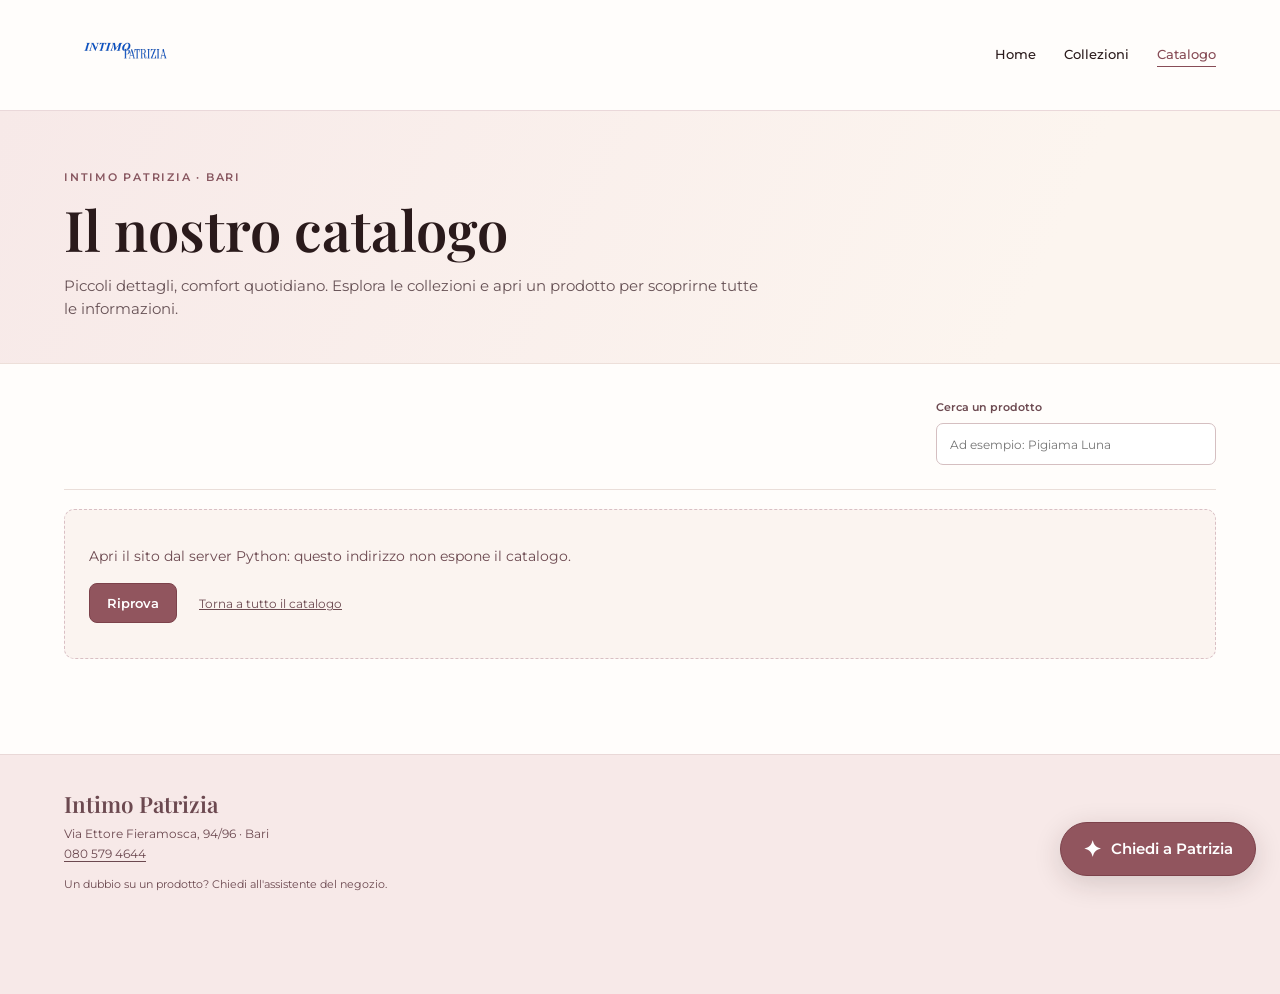
==== catalogo.html @ df22532a "Aggiungi catalogo navigabile e chatbot LangGraph con preferenze" ====
<!DOCTYPE html>
<html lang="it">
<head>
    <meta charset="UTF-8">
    <meta name="viewport" content="width=device-width, initial-scale=1.0">
    <meta name="description" content="Esplora il catalogo Intimo Patrizia: intimo, pigiameria, biancheria e bambino. Catalogo dimostrativo.">
    <title>Catalogo | Intimo Patrizia</title>
    <link rel="preconnect" href="https://fonts.googleapis.com">
    <link rel="preconnect" href="https://fonts.gstatic.com" crossorigin>
    <link href="https://fonts.googleapis.com/css2?family=Montserrat:wght@300;400;500;600&family=Playfair+Display:ital,wght@0,400;0,600;1,400&display=swap" rel="stylesheet">
    <link rel="stylesheet" href="/style.css">
    <script src="/catalogo.js" defer></script>
    <script src="/chat.js" defer></script>
</head>
<body class="catalogue-page">
    <a href="#catalogue-main" class="catalogue-skip-link">Vai al catalogo</a>
    <header class="catalogue-header">
        <div class="container catalogue-nav">
            <a href="/" class="logo" aria-label="Intimo Patrizia, home">
                <img src="/images/LOGO%20INTIMO%20PATRIZIA.png" alt="Intimo Patrizia" class="logo-img">
            </a>
            <nav aria-label="Navigazione principale">
                <a href="/">Home</a>
                <a href="/#collezioni">Collezioni</a>
                <a href="/catalogo" aria-current="page">Catalogo</a>
            </nav>
        </div>
    </header>
    <main id="catalogue-main">
        <section class="catalogue-intro">
            <div class="container">
                <p class="catalogue-eyebrow">Intimo Patrizia · Bari</p>
                <h1 id="catalogue-heading">Il nostro catalogo</h1>
                <p>Piccoli dettagli, comfort quotidiano. Esplora le collezioni e apri un prodotto per scoprirne tutte le informazioni.</p>
                <p id="catalogue-demo" class="catalogue-demo" hidden><strong>Catalogo dimostrativo.</strong> Prodotti, prezzi e disponibilità sono fittizi e servono solo per provare il sito e l'assistente.</p>
            </div>
        </section>
        <section class="container catalogue-section" aria-labelledby="catalogue-heading">
            <div class="catalogue-toolbar">
                <nav id="catalogue-categories" class="catalogue-categories" aria-label="Filtra per categoria"></nav>
                <div class="catalogue-search">
                    <label for="catalogue-search-input">Cerca un prodotto</label>
                    <input id="catalogue-search-input" type="search" placeholder="Ad esempio: Pigiama Luna" maxlength="120" autocomplete="off">
                </div>
            </div>
            <p id="catalogue-count" class="catalogue-count" role="status"></p>
            <div id="catalogue-state" class="catalogue-state" role="status">
                <p id="catalogue-state-text">Caricamento del catalogo…</p>
                <button id="catalogue-retry" class="chat-primary-button" type="button" hidden>Riprova</button>
                <a id="catalogue-reset" href="/catalogo" hidden>Torna a tutto il catalogo</a>
            </div>
            <div id="catalogue-products" class="catalogue-grid" aria-busy="true"></div>
            <noscript><p class="catalogue-state">Attiva JavaScript per consultare il catalogo. Puoi contattare il negozio al <a href="tel:+390805794644">080 579 4644</a>.</p></noscript>
        </section>
    </main>
    <footer class="catalogue-footer">
        <div class="container">
            <p class="catalogue-footer-name">Intimo Patrizia</p>
            <p>Via Ettore Fieramosca, 94/96 · Bari</p>
            <a href="tel:+390805794644">080 579 4644</a>
            <p>Un dubbio su un prodotto? Chiedi all'assistente del negozio.</p>
        </div>
    </footer>
    <dialog id="product-dialog" class="product-dialog" aria-labelledby="product-dialog-title">
        <div class="product-dialog-top">
            <p id="product-dialog-category" class="catalogue-eyebrow"></p>
            <button id="product-dialog-close" class="chat-icon-button" type="button" aria-label="Chiudi la scheda prodotto" autofocus>&times;</button>
        </div>
        <div id="product-dialog-content"></div>
    </dialog>
    <!-- Assistente del negozio: servito insieme al backend Python -->
    <button id="chat-toggle" class="chat-toggle" type="button" aria-controls="shop-chat" aria-expanded="false">
        <span aria-hidden="true">✦</span> Chiedi a Patrizia
    </button>
    <section id="shop-chat" class="shop-chat" role="dialog" aria-modal="false" aria-labelledby="chat-title" hidden>
        <header class="chat-header">
            <div>
                <p class="chat-eyebrow">Intimo Patrizia</p>
                <h2 id="chat-title">Il tuo assistente</h2>
            </div>
            <button id="chat-close" class="chat-icon-button" type="button" aria-label="Chiudi la chat">×</button>
        </header>
        <div class="chat-content">
            <div id="chat-connection" class="chat-notice" role="status" hidden>
                <p id="chat-connection-text"></p>
                <button id="chat-reconnect" class="chat-text-button" type="button">Riprova la connessione</button>
            </div>
            <form id="chat-identity-form" class="chat-identity-form">
                <p>Benvenuto! Come possiamo aiutarti?</p>
                <p class="chat-small">Inserisci nome ed email per questa sessione. Sono dati dichiarati da te: non creiamo un account e non verifichiamo l'email.</p>
                <label for="chat-name">Nome</label>
                <input id="chat-name" name="name" autocomplete="given-name" maxlength="80" required>
                <label for="chat-email">Email</label>
                <input id="chat-email" name="email" type="email" autocomplete="email" maxlength="254" required>
                <label class="chat-check" for="chat-remember">
                    <input id="chat-remember" name="remember" type="checkbox">
                    <span>Salva le mie domande e i miei interessi per personalizzare questa chat.</span>
                </label>
                <p class="chat-small">Facoltativo: il server del negozio conserva nome, email, domande e conteggi degli argomenti in un file JSON locale. Puoi usare la chat anche senza salvare e cancellare i dati dal pulsante nella chat. Non inserire password o dati sensibili.</p>
                <p id="chat-identity-error" class="chat-error" role="alert" hidden></p>
                <button id="chat-start" class="chat-primary-button" type="submit">Inizia la chat</button>
            </form>
            <div id="chat-conversation" hidden>
                <div class="chat-customer-bar">
                    <p id="chat-customer"></p>
                    <button id="chat-delete" class="chat-text-button" type="button">Elimina i miei dati</button>
                </div>
                <p id="chat-memory-mode" class="chat-small"></p>
                <details id="chat-preferences" class="chat-preferences">
                    <summary>Argomenti più richiesti</summary>
                    <p class="chat-small">Conteggi delle categorie e degli ID citati nelle tue domande; non indicano acquisti o preferenze certe.</p>
                    <ul id="chat-preference-list"></ul>
                </details>
                <div id="chat-log" class="chat-log" role="log" aria-label="Conversazione con l'assistente" aria-live="polite" aria-relevant="additions"></div>
                <div class="chat-suggestions" aria-label="Esplora una categoria">
                    <button type="button" data-chat-prompt="Vorrei informazioni sulla categoria Intimo">Intimo</button>
                    <button type="button" data-chat-prompt="Vorrei informazioni sulla categoria Pigiameria">Pigiameria</button>
                    <button type="button" data-chat-prompt="Vorrei informazioni sulla categoria Biancheria">Biancheria</button>
                    <button type="button" data-chat-prompt="Vorrei informazioni sulla categoria Bambino">Bambino</button>
                </div>
                <p id="chat-status" class="chat-small chat-status" role="status"></p>
                <button id="chat-retry" class="chat-text-button" type="button" hidden>Riprova la stessa domanda</button>
                <form id="chat-message-form" class="chat-message-form">
                    <label class="chat-visually-hidden" for="chat-message">La tua domanda</label>
                    <input id="chat-message" name="message" placeholder="Scrivi una domanda…" maxlength="2000" autocomplete="off" required>
                    <button id="chat-send" class="chat-primary-button" type="submit">Invia</button>
                </form>
            </div>
        </div>
        <footer class="chat-footer">DEMO · prodotti, prezzi e disponibilità fittizi, solo per simulazioni</footer>
    </section>
</body>
</html>
---- style.css ----
/* =========================================
   Variabili CSS & Impostazioni Globali
   ========================================= */
:root {
    /* Palette Colori: Eleganti, cipria, delicati */
    --color-primary: #B76E79; /* Rose Gold */
    --color-primary-dark: #91555E;
    --color-secondary: #F7E9E8; /* Blush Pink / Cipria */
    --color-text-dark: #2a1a1b; /* Tonalità scura ricavata dall'insegna */
    --color-text-light: #6a5a5b;
    --color-bg-light: #FDFDFD;
    --color-white: #FFFFFF;
    
    /* Tipografia */
    --font-heading: 'Playfair Display', serif;
    --font-body: 'Montserrat', sans-serif;
    
    /* Transizioni */
    --transition-fast: 0.3s ease;
    --transition-slow: 0.6s ease;
}

* {
    margin: 0;
    padding: 0;
    box-sizing: border-box;
}

html {
    scroll-behavior: smooth;
}

body {
    font-family: var(--font-body);
    color: var(--color-text-dark);
    background-color: var(--color-bg-light);
    line-height: 1.6;
    overflow-x: hidden;
}

h1, h2, h3, h4, h5, h6 {
    font-family: var(--font-heading);
    font-weight: 600;
    color: var(--color-text-dark);
    margin-bottom: 1rem;
}

a {
    text-decoration: none;
    color: inherit;
    transition: color var(--transition-fast);
}

ul {
    list-style: none;
}

img {
    max-width: 100%;
    display: block;
}

.container {
    width: 90%;
    max-width: 1200px;
    margin: 0 auto;
}

.section-padding {
    padding: 5rem 0;
}

.bg-light {
    background-color: var(--color-secondary);
}

.text-center {
    text-align: center;
}

/* Bottoni */
.btn {
    display: inline-block;
    padding: 12px 30px;
    font-size: 1rem;
    font-weight: 500;
    letter-spacing: 1px;
    text-transform: uppercase;
    border-radius: 4px;
    transition: all var(--transition-fast);
    cursor: pointer;
    border: none;
}

.btn-primary {
    background-color: var(--color-primary);
    color: var(--color-white);
}

.btn-primary:hover {
    background-color: var(--color-primary-dark);
    transform: translateY(-2px);
    box-shadow: 0 4px 10px rgba(183, 110, 121, 0.3);
}

/* =========================================
   Header & Navigazione (Glassmorphism)
   ========================================= */
.navbar {
    position: fixed;
    top: 0;
    left: 0;
    width: 100%;
    background: rgba(255, 255, 255, 0.85);
    backdrop-filter: blur(10px);
    -webkit-backdrop-filter: blur(10px);
    border-bottom: 1px solid rgba(255, 255, 255, 0.3);
    z-index: 1000;
    padding: 1rem 0;
    transition: all var(--transition-fast);
}

.navbar.scrolled {
    padding: 0.5rem 0;
    box-shadow: 0 2px 10px rgba(0, 0, 0, 0.05);
}

.nav-container {
    display: flex;
    justify-content: space-between;
    align-items: center;
}

.logo-img {
    height: 90px;
    width: auto;
    object-fit: contain;
    transition: height var(--transition-fast);
}

.navbar.scrolled .logo-img {
    height: 60px;
}

.footer-logo {
    height: 120px;
    width: auto;
    object-fit: contain;
    margin-bottom: 1rem;
}

.nav-list {
    display: flex;
    gap: 2rem;
}

.nav-link {
    font-size: 0.95rem;
    font-weight: 500;
    text-transform: uppercase;
    letter-spacing: 1px;
    position: relative;
}

.nav-link::after {
    content: '';
    position: absolute;
    width: 0;
    height: 2px;
    bottom: -4px;
    left: 0;
    background-color: var(--color-primary);
    transition: width var(--transition-fast);
}

.nav-link:hover::after {
    width: 100%;
}

.nav-link:hover {
    color: var(--color-primary);
}

/* Menu Hamburger (Mobile) */
.hamburger {
    display: none;
    cursor: pointer;
}

.bar {
    display: block;
    width: 25px;
    height: 3px;
    margin: 5px auto;
    transition: all 0.3s ease-in-out;
    background-color: var(--color-text-dark);
}

/* =========================================
   Hero Section
   ========================================= */
.hero {
    height: 100vh;
    min-height: 600px;
    background-image: url('images/INSEGNA%20INTIMO%20PATRIZIA.jpg');
    background-size: cover;
    background-position: center;
    background-attachment: fixed;
    position: relative;
    display: flex;
    align-items: center;
    justify-content: center;
    text-align: center;
}

.hero-overlay {
    position: absolute;
    top: 0;
    left: 0;
    width: 100%;
    height: 100%;
    background: rgba(42, 26, 27, 0.65); /* Overlay scuro usando il colore principale per far risaltare il testo bianco */
}

.hero-content {
    position: relative;
    z-index: 1;
    color: var(--color-white);
    max-width: 800px;
    padding: 0 20px;
}

.hero-title {
    font-size: 3.5rem;
    font-style: italic;
    color: var(--color-white);
    margin-bottom: 1.5rem;
    text-shadow: 2px 2px 4px rgba(0,0,0,0.3);
}

.hero-subtitle {
    font-size: 1.2rem;
    font-weight: 300;
    margin-bottom: 2.5rem;
    text-shadow: 1px 1px 3px rgba(0,0,0,0.3);
}

/* =========================================
   Chi Siamo Section
   ========================================= */
.about-container {
    display: flex;
    align-items: center;
    gap: 4rem;
}

.about-text {
    flex: 1;
}

.section-title {
    font-size: 2.5rem;
    color: var(--color-primary);
    position: relative;
    padding-bottom: 1rem;
}

.section-title::after {
    content: '';
    position: absolute;
    width: 60px;
    height: 3px;
    background-color: var(--color-primary);
    bottom: 0;
    left: 0;
}

.text-center.section-title::after {
    left: 50%;
    transform: translateX(-50%);
}

.about-text p {
    margin-bottom: 1.2rem;
    color: var(--color-text-light);
    font-size: 1.05rem;
}

.about-image {
    flex: 1;
    position: relative;
}

.about-image img {
    border-radius: 8px;
    box-shadow: 0 20px 40px rgba(0,0,0,0.1);
}

/* =========================================
   Collezioni Section
   ========================================= */
.grid-collezioni {
    display: grid;
    grid-template-columns: repeat(auto-fit, minmax(250px, 1fr));
    gap: 2rem;
    margin-top: 3rem;
}

.card {
    background: var(--color-white);
    border-radius: 8px;
    overflow: hidden;
    box-shadow: 0 5px 15px rgba(0,0,0,0.05);
    transition: transform var(--transition-fast), box-shadow var(--transition-fast);
}

.card:hover {
    transform: translateY(-10px);
    box-shadow: 0 15px 30px rgba(0,0,0,0.1);
}

.card-img-wrapper {
    overflow: hidden;
    height: 250px;
}

.card-img-wrapper img {
    width: 100%;
    height: 100%;
    object-fit: cover;
    transition: transform var(--transition-slow);
}

.product-image {
    /* Filtro CSS per rendere le foto più nitide e brillanti */
    filter: contrast(1.15) saturate(1.1) brightness(1.05);
}

.card:hover .card-img-wrapper img {
    transform: scale(1.1);
}

.card-content {
    padding: 1.5rem;
    text-align: center;
}

.card-content h3 {
    font-size: 1.5rem;
    color: var(--color-primary);
    margin-bottom: 0.5rem;
}

.card-content p {
    font-size: 0.95rem;
    color: var(--color-text-light);
}

/* =========================================
   Footer
   ========================================= */
.footer {
    background-color: var(--color-text-dark);
    color: var(--color-white);
    padding: 4rem 0 0 0;
}

.footer-container {
    display: grid;
    grid-template-columns: repeat(auto-fit, minmax(250px, 1fr));
    gap: 3rem;
    margin-bottom: 3rem;
}

.footer h3, .footer h4 {
    color: var(--color-white);
    margin-bottom: 1.5rem;
}

.footer-info p {
    color: #cccccc;
}

.footer-contact ul li {
    margin-bottom: 1rem;
    display: flex;
    align-items: center;
    gap: 10px;
    color: #cccccc;
}

.footer-contact i {
    color: var(--color-primary);
}

.social-icons {
    display: flex;
    gap: 15px;
}

.social-icon {
    display: flex;
    align-items: center;
    justify-content: center;
    width: 40px;
    height: 40px;
    border-radius: 50%;
    background-color: rgba(255,255,255,0.1);
    color: var(--color-white);
    transition: all var(--transition-fast);
}

.social-icon:hover {
    background-color: var(--color-primary);
    transform: translateY(-3px);
}

.footer-bottom {
    text-align: center;
    padding: 1.5rem 0;
    border-top: 1px solid rgba(255,255,255,0.1);
    background-color: #222;
    color: #888;
    font-size: 0.9rem;
}

/* =========================================
   Animazioni e Scroll Fade-in
   ========================================= */
.fade-in {
    animation: fadeIn 1.5s ease forwards;
}

@keyframes fadeIn {
    from {
        opacity: 0;
        transform: translateY(20px);
    }
    to {
        opacity: 1;
        transform: translateY(0);
    }
}

.fade-in-scroll {
    opacity: 0;
    transform: translateY(30px);
    transition: opacity 0.8s ease-out, transform 0.8s ease-out;
}

.fade-in-scroll.visible {
    opacity: 1;
    transform: translateY(0);
}

/* =========================================
   Media Queries (Responsive)
   ========================================= */
@media screen and (max-width: 992px) {
    .about-container {
        flex-direction: column;
    }
    
    .section-title::after {
        left: 50%;
        transform: translateX(-50%);
    }
    
    .about-text {
        text-align: center;
    }
}

@media screen and (max-width: 768px) {
    .hero-title {
        font-size: 2.5rem;
    }
    
    /* Hamburger Menu Logic */
    .nav-list {
        position: fixed;
        left: -100%;
        top: 70px;
        flex-direction: column;
        background-color: var(--color-white);
        width: 100%;
        text-align: center;
        transition: 0.3s;
        box-shadow: 0 10px 20px rgba(0,0,0,0.1);
        padding: 2rem 0;
    }

    .nav-list.active {
        left: 0;
    }

    .nav-item {
        margin: 1.5rem 0;
    }

    .hamburger {
        display: block;
    }

    .hamburger.active .bar:nth-child(2) {
        opacity: 0;
    }

    .hamburger.active .bar:nth-child(1) {
        transform: translateY(8px) rotate(45deg);
    }

    .hamburger.active .bar:nth-child(3) {
        transform: translateY(-8px) rotate(-45deg);
    }
}

/* Assistente del negozio */
.chat-toggle {
    position: fixed;
    right: 24px;
    bottom: 24px;
    z-index: 1100;
    display: flex;
    align-items: center;
    gap: 10px;
    min-height: 52px;
    padding: 13px 22px;
    border: 1px solid #7c424b;
    border-radius: 30px;
    background: var(--color-primary-dark);
    color: #fff;
    font: 600 .92rem var(--font-body);
    cursor: pointer;
    box-shadow: 0 7px 28px #2a1a1b29;
}
.chat-toggle > span { font-size: 1.35rem; }
.shop-chat {
    position: fixed;
    right: 24px;
    bottom: 88px;
    z-index: 1100;
    display: flex;
    flex-direction: column;
    width: min(410px, calc(100vw - 32px));
    max-height: min(710px, calc(100dvh - 112px));
    border: 1px solid #dfc6c9;
    border-radius: 18px;
    background: #fffdfc;
    color: var(--color-text-dark);
    box-shadow: 0 12px 50px #2a1a1b38;
    overflow: hidden;
    font-size: .87rem;
    line-height: 1.55;
}
.shop-chat[hidden], .shop-chat [hidden] { display: none !important; }
.chat-header {
    display: flex;
    align-items: center;
    justify-content: space-between;
    padding: 16px 20px;
    border-bottom: 1px solid #ead8da;
    background: var(--color-secondary);
    flex-shrink: 0;
}
.chat-eyebrow { font-size: .69rem; text-transform: uppercase; letter-spacing: .12em; color: #74434b; }
.chat-header h2 { font-size: 1.55rem; margin: 0; }
.chat-icon-button {
    width: 40px;
    height: 40px;
    border: 0;
    border-radius: 50%;
    background: transparent;
    color: #613c41;
    font-size: 1.8rem;
    cursor: pointer;
}
.chat-icon-button:hover { background: #e7d0d3; }
.chat-content { padding: 18px; overflow-y: auto; overscroll-behavior: contain; min-height: 0; }
.chat-identity-form { display: flex; flex-direction: column; gap: 8px; }
.chat-identity-form > p:first-child { font-weight: 600; font-size: 1rem; }
.chat-small { font-size: .73rem; line-height: 1.55; color: #6a5054; }
.chat-identity-form > label:not(.chat-check) { font-size: .79rem; font-weight: 600; margin-top: 5px; }
.shop-chat input:not([type="checkbox"]) {
    width: 100%;
    min-width: 0;
    min-height: 42px;
    border: 1px solid #b99a9e;
    border-radius: 8px;
    padding: 9px 11px;
    font: inherit;
    background: #fff;
    color: var(--color-text-dark);
}
.chat-check { display: flex; align-items: flex-start; gap: 9px; margin-top: 9px; font-size: .79rem; }
.chat-check input { width: 18px; height: 18px; margin-top: 3px; accent-color: var(--color-primary-dark); flex-shrink: 0; }
.chat-primary-button {
    padding: 11px 17px;
    border: 1px solid #7c424b;
    border-radius: 8px;
    background: var(--color-primary-dark);
    color: #fff;
    font: 600 .82rem var(--font-body);
    cursor: pointer;
}
.chat-identity-form .chat-primary-button { margin-top: 5px; }
.chat-primary-button:hover, .chat-toggle:hover { background: #7b424c; }
.shop-chat button:disabled { cursor: wait; opacity: .6; }
.shop-chat :focus-visible, .chat-toggle:focus-visible { outline: 3px solid #774c56; outline-offset: 3px; }
.chat-text-button { border: none; background: transparent; padding: 6px 0; color: #7c424b; text-decoration: underline; text-underline-offset: 3px; font: inherit; font-size: .73rem; text-align: left; cursor: pointer; }
.chat-customer-bar { display: flex; align-items: center; justify-content: space-between; gap: 12px; }
.chat-customer-bar > p { font-weight: 600; overflow-wrap: anywhere; }
.chat-customer-bar > button { flex-shrink: 0; }
.chat-preferences { margin: 12px 0; padding: 9px 11px; border: 1px solid #ead8da; border-radius: 8px; background: #fbf3f2; font-size: .78rem; }
.chat-preferences summary { cursor: pointer; font-weight: 600; }
.chat-preferences .chat-small { margin: 7px 0; }
.chat-preferences ul { list-style: disc; margin-left: 17px; }
.chat-log { display: flex; flex-direction: column; gap: 10px; margin: 14px 0; }
.chat-bubble { max-width: 94%; padding: 11px 13px; border-radius: 12px; overflow-wrap: anywhere; }
.chat-bubble p { white-space: pre-wrap; }
.chat-bubble-assistant { align-self: flex-start; background: #f3e9e8; border-bottom-left-radius: 3px; }
.chat-bubble-user { align-self: flex-end; background: #91555e; color: white; border-bottom-right-radius: 3px; }
.chat-message-label { display: block; font-size: .66rem; margin-bottom: 5px; letter-spacing: .03em; }
.chat-save-note { display: block; margin-top: 7px; color: #53684c; font-size: .67rem; }
.chat-suggestions { display: flex; flex-wrap: wrap; gap: 6px; }
.chat-suggestions button { padding: 7px 10px; border: 1px solid #bf9ca2; border-radius: 20px; background: #fff; color: #74434b; font: inherit; font-size: .72rem; cursor: pointer; }
.chat-suggestions button:hover { background: #f7e9e8; }
.chat-status { margin-top: 9px; }
.chat-message-form { display: flex; align-items: stretch; gap: 7px; margin-top: 10px; }
.chat-message-form button { flex-shrink: 0; }
.chat-footer { flex-shrink: 0; padding: 9px 15px; border-top: 1px solid #ead8da; background: #fbf3f2; font-size: .64rem; color: #6a5054; text-align: center; }
.chat-notice { padding: 11px; border: 1px solid #c3a264; border-radius: 8px; background: #fff6e5; font-size: .78rem; margin-bottom: 13px; }
.chat-error { color: #942e3f; font-size: .78rem; }
.chat-visually-hidden { position: absolute; width: 1px; height: 1px; padding: 0; margin: -1px; overflow: hidden; clip: rect(0, 0, 0, 0); white-space: nowrap; border: 0; }
@media screen and (max-width: 480px) {
    .chat-toggle { right: 16px; bottom: 16px; padding: 12px 18px; }
    .shop-chat { right: 12px; bottom: 80px; width: calc(100vw - 24px); max-height: calc(100dvh - 96px); }
    .chat-content { padding: 14px; }
    .shop-chat input:not([type="checkbox"]) { font-size: 16px; }
}

/* Catalogo e collegamenti fra schede e assistente */
.collection-link { display: block; }
.collection-cta { display: inline-block; margin-top: 17px; color: #874c56; font-size: .8rem; font-weight: 600; }
.collection-link:focus-visible { outline: 3px solid #874c56; outline-offset: 5px; }
.chat-product-links { display: flex; flex-wrap: wrap; gap: 7px; margin-top: 10px; }
.chat-product-links a { display: inline-block; padding: 6px 10px; border: 1px solid #b1878e; border-radius: 7px; background: #fffaf9; color: #74434b; font-size: .76rem; text-decoration: underline; text-underline-offset: 3px; }
.chat-product-links a:hover { background: #f7e9e8; }
.catalogue-page { background: #fffdfb; }
.catalogue-page [hidden] { display: none !important; }
.catalogue-page :focus-visible { outline: 3px solid #874c56; outline-offset: 4px; }
.catalogue-skip-link { position: fixed; z-index: 1400; top: 10px; left: 16px; padding: 12px; background: #fff; transform: translateY(-160%); }
.catalogue-skip-link:focus { transform: none; }
.catalogue-header { background: #fffdfb; border-bottom: 1px solid #ead8da; }
.catalogue-nav { min-height: 110px; display: flex; justify-content: space-between; align-items: center; gap: 24px; padding-block: 10px; }
.catalogue-nav .logo-img { height: 84px; }
.catalogue-nav nav { display: flex; flex-wrap: wrap; gap: 28px; font-size: .8rem; font-weight: 500; }
.catalogue-nav nav [aria-current] { color: #874c56; text-decoration: underline; text-underline-offset: 7px; }
.catalogue-intro { padding: 58px 0 42px; background: linear-gradient(115deg, #f7e9e8, #fcf5ef 80%); border-bottom: 1px solid #eddfd9; }
.catalogue-eyebrow { font-family: var(--font-body); font-size: .69rem; font-weight: 600; letter-spacing: .16em; text-transform: uppercase; color: #885760; }
.catalogue-intro h1 { margin: 8px 0 13px; font-size: clamp(2.2rem, 5vw, 3.5rem); line-height: 1.2; }
.catalogue-intro .container > p:not(.catalogue-eyebrow) { max-width: 710px; font-size: .91rem; color: #675256; }
.catalogue-demo { margin-top: 22px; padding: 12px 16px; border: 1px solid #d9bcb4; border-radius: 8px; color: #694c45; background: #fff9f2; font-size: .76rem; line-height: 1.65; }
.catalogue-section { padding-top: 35px; padding-bottom: 72px; min-height: 390px; }
.catalogue-toolbar { display: flex; align-items: flex-end; justify-content: space-between; gap: 25px; padding-bottom: 24px; border-bottom: 1px solid #eaded9; }
.catalogue-categories { display: flex; flex-wrap: wrap; gap: 8px; }
.catalogue-category { display: inline-block; padding: 9px 16px; border: 1px solid #d5bfc1; border-radius: 30px; font-size: .77rem; color: #6c4950; background: #fff; }
.catalogue-category:hover { border-color: #91555e; background: #fbf0ed; }
.catalogue-category[aria-current] { background: #91555e; color: #fff; border-color: #91555e; }
.catalogue-search { width: min(280px, 100%); flex-shrink: 0; }
.catalogue-search label { display: block; font-size: .7rem; font-weight: 600; margin-bottom: 6px; color: #6c4950; }
.catalogue-search input { width: 100%; min-height: 42px; padding: 10px 13px; border: 1px solid #d5bfc1; border-radius: 7px; font: .77rem var(--font-body); background: #fff; color: #2a1a1b; }
.catalogue-count { margin: 19px 0; color: #7b6568; font-size: .72rem; }
.catalogue-grid { display: grid; grid-template-columns: repeat(3, minmax(0, 1fr)); gap: 22px; }
.catalogue-product { position: relative; display: flex; flex-direction: column; padding: 26px 24px 23px; border: 1px solid #eadbd5; border-top: 3px solid #bf8b94; border-radius: 3px 3px 14px 14px; background: #fff; box-shadow: 0 5px 20px #91555e06; }
.catalogue-product-top { display: flex; justify-content: space-between; align-items: center; gap: 9px; margin-bottom: 23px; }
.catalogue-product-top .catalogue-eyebrow { font-size: .62rem; letter-spacing: .1em; }
.catalogue-demo-badge { display: inline-block; flex-shrink: 0; padding: 2px 7px; border: 1px solid #dbc9b5; border-radius: 4px; color: #7b5c37; background: #fff8eb; font: 500 .62rem var(--font-body); line-height: 1.5; text-transform: uppercase; letter-spacing: .06em; }
.catalogue-product-name { margin-bottom: 14px; font-size: 1.65rem; line-height: 1.25; }
.catalogue-product-name a:hover { color: #91555e; text-decoration: underline; text-underline-offset: 4px; }
.catalogue-product-description { margin-bottom: 21px; color: #735f62; font-size: .78rem; line-height: 1.85; }
.catalogue-availability { margin-top: auto; padding-top: 12px; color: #735f62; font-size: .68rem; line-height: 1.8; }
.catalogue-availability strong { font-weight: 600; color: #594347; }
.catalogue-product-bottom { display: flex; align-items: center; flex-wrap: wrap; justify-content: space-between; gap: 14px; margin-top: 20px; padding-top: 17px; border-top: 1px solid #f0e5e1; }
.catalogue-price { font-weight: 600; font-size: 1rem; color: #91555e; }
.catalogue-detail-link { display: inline-block; color: #874c56; font: 500 .73rem var(--font-body); text-decoration: underline; text-underline-offset: 4px; }
.catalogue-detail-link:hover { color: #4d2a30; }
.catalogue-state { padding: 35px 24px; border: 1px dashed #d9bfc4; border-radius: 10px; background: #fbf4f0; color: #6c4950; font-size: .86rem; }
.catalogue-state button, .catalogue-state a { margin-top: 16px; }
.catalogue-state a { display: inline-block; text-decoration: underline; font-size: .78rem; }
.catalogue-state button + a { margin-left: 18px; }
.catalogue-footer { padding: 34px 0 100px; border-top: 1px solid #e9d8d7; background: #f7e9e8; font-size: .75rem; color: #6c4950; }
.catalogue-footer-name { font: 600 1.4rem var(--font-heading); margin-bottom: 5px; }
.catalogue-footer a { text-decoration: underline; text-underline-offset: 3px; }
.catalogue-footer .container > p:last-child { margin-top: 13px; font-size: .7rem; }
.product-dialog { width: min(650px, calc(100vw - 28px)); max-height: calc(100dvh - 40px); margin: auto; padding: 25px 32px 32px; border: 1px solid #d5b5ba; border-radius: 15px; background: #fffdfb; color: #2a1a1b; overflow-y: auto; overscroll-behavior: contain; }
.product-dialog::backdrop { background: #2a1a1b80; backdrop-filter: blur(3px); }
.product-dialog-top { display: flex; justify-content: space-between; align-items: center; gap: 20px; margin-bottom: 12px; }
.product-dialog h2 { font-size: clamp(1.8rem, 5vw, 2.4rem); line-height: 1.25; margin: 0 0 14px; }
.product-dialog-price { color: #91555e; font-weight: 600; font-size: 1.4rem; }
.product-dialog-description { font-size: .86rem; color: #6a5054; margin: 24px 0; line-height: 1.85; }
.product-details { border-top: 1px solid #e8d9d5; }
.product-detail-row { display: grid; grid-template-columns: 125px minmax(0, 1fr); gap: 20px; padding: 15px 0; border-bottom: 1px solid #e8d9d5; font-size: .8rem; overflow-wrap: anywhere; }
.product-detail-row dt { color: #835b63; font-weight: 600; }
.product-detail-missing { color: #8b5d43; font-style: italic; }
.product-variant-note { margin: 21px 0 18px; color: #7b6568; font-size: .7rem; }
@media screen and (max-width: 1000px) {
    .catalogue-toolbar { align-items: flex-start; flex-direction: column; gap: 18px; }
    .catalogue-search { width: min(380px, 100%); }
    .catalogue-grid { grid-template-columns: repeat(2, minmax(0, 1fr)); }
}
@media screen and (max-width: 600px) {
    .catalogue-nav { min-height: 94px; gap: 14px; }
    .catalogue-nav .logo-img { height: 64px; }
    .catalogue-nav nav { gap: 9px 15px; justify-content: flex-end; font-size: .68rem; }
    .catalogue-intro { padding: 36px 0 29px; }
    .catalogue-intro .container > p:not(.catalogue-eyebrow) { font-size: .82rem; }
    .catalogue-section { padding-top: 24px; padding-bottom: 40px; }
    .catalogue-category { padding: 8px 13px; font-size: .7rem; }
    .catalogue-search { width: 100%; }
    .catalogue-search input { font-size: 16px; }
    .catalogue-grid { grid-template-columns: minmax(0, 1fr); gap: 17px; }
    .catalogue-product { padding: 23px; }
    .catalogue-product-top { margin-bottom: 17px; }
    .catalogue-product-name { font-size: 1.65rem; }
    .product-dialog { padding: 19px 21px 25px; }
    .product-detail-row { grid-template-columns: 100px minmax(0, 1fr); gap: 15px; font-size: .75rem; }
}
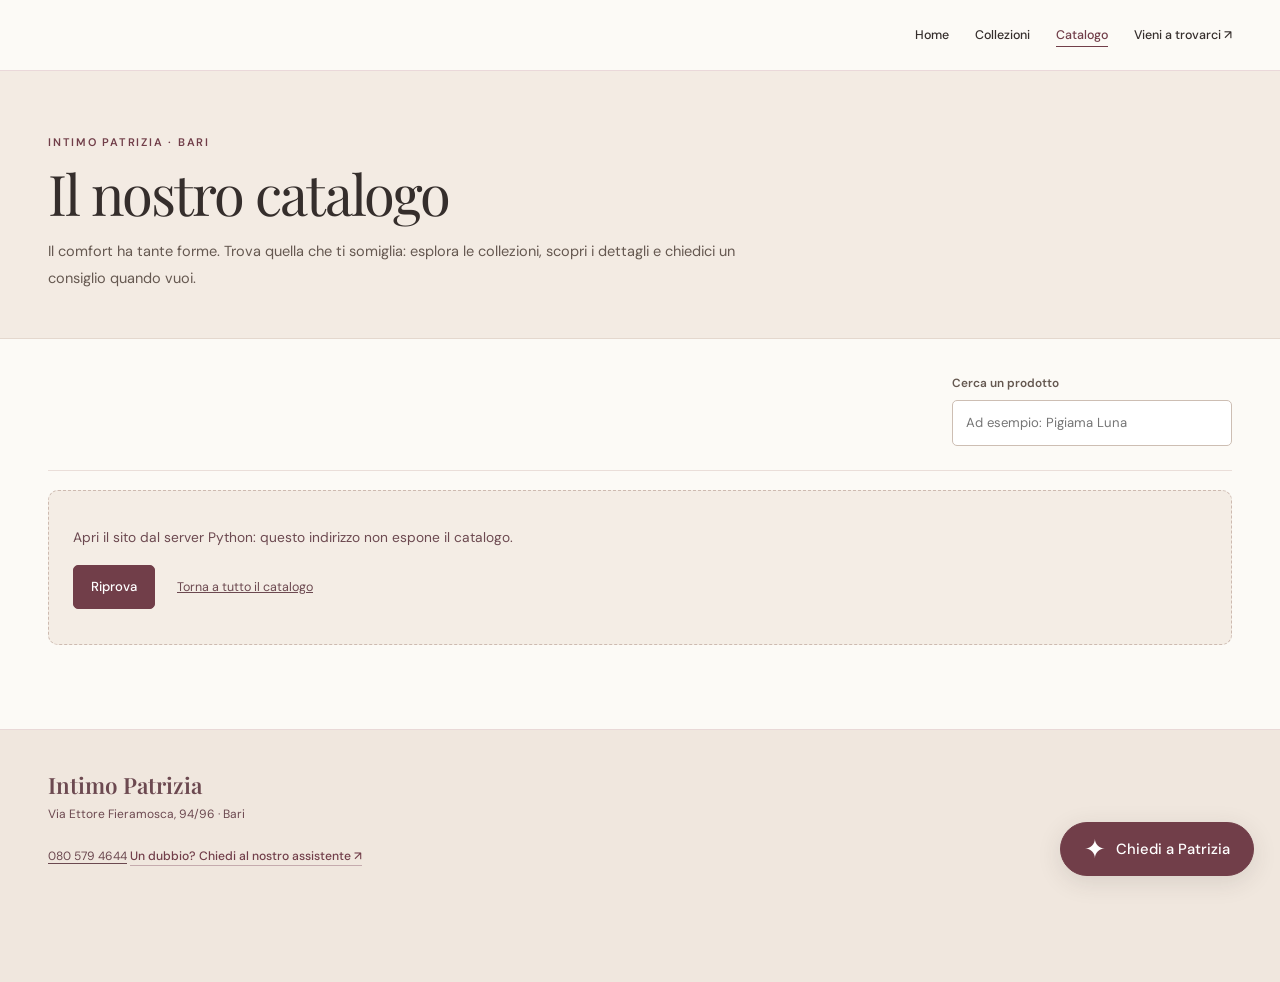
==== commit 532f3e0f: "Save course project changes" ====
--- a/catalogo.html
+++ b/catalogo.html
@@ -7,8 +7,9 @@
     <title>Catalogo | Intimo Patrizia</title>
     <link rel="preconnect" href="https://fonts.googleapis.com">
     <link rel="preconnect" href="https://fonts.gstatic.com" crossorigin>
-    <link href="https://fonts.googleapis.com/css2?family=Montserrat:wght@300;400;500;600&family=Playfair+Display:ital,wght@0,400;0,600;1,400&display=swap" rel="stylesheet">
+    <link href="https://fonts.googleapis.com/css2?family=DM+Sans:wght@400;500;600;700&family=Playfair+Display:ital,wght@0,400;0,500;0,600;1,400;1,500&display=swap" rel="stylesheet">
     <link rel="stylesheet" href="/style.css">
+    <script src="/script.js" defer></script>
     <script src="/catalogo.js" defer></script>
     <script src="/chat.js" defer></script>
 </head>
@@ -16,13 +17,12 @@
     <a href="#catalogue-main" class="catalogue-skip-link">Vai al catalogo</a>
     <header class="catalogue-header">
         <div class="container catalogue-nav">
-            <a href="/" class="logo" aria-label="Intimo Patrizia, home">
-                <img src="/images/LOGO%20INTIMO%20PATRIZIA.png" alt="Intimo Patrizia" class="logo-img">
-            </a>
+            <a href="/" class="wordmark brand-logo" aria-label="Intimo Patrizia, home"><img src="/images/LOGO%20INTIMO%20PATRIZIA.png" alt="Intimo Patrizia" width="1536" height="1024"></a>
             <nav aria-label="Navigazione principale">
                 <a href="/">Home</a>
                 <a href="/#collezioni">Collezioni</a>
                 <a href="/catalogo" aria-current="page">Catalogo</a>
+                <a href="/#contatti">Vieni a trovarci ↗</a>
             </nav>
         </div>
     </header>
@@ -31,7 +31,7 @@
             <div class="container">
                 <p class="catalogue-eyebrow">Intimo Patrizia · Bari</p>
                 <h1 id="catalogue-heading">Il nostro catalogo</h1>
-                <p>Piccoli dettagli, comfort quotidiano. Esplora le collezioni e apri un prodotto per scoprirne tutte le informazioni.</p>
+                <p>Il comfort ha tante forme. Trova quella che ti somiglia: esplora le collezioni, scopri i dettagli e chiedici un consiglio quando vuoi.</p>
                 <p id="catalogue-demo" class="catalogue-demo" hidden><strong>Catalogo dimostrativo.</strong> Prodotti, prezzi e disponibilità sono fittizi e servono solo per provare il sito e l'assistente.</p>
             </div>
         </section>
@@ -58,7 +58,7 @@
             <p class="catalogue-footer-name">Intimo Patrizia</p>
             <p>Via Ettore Fieramosca, 94/96 · Bari</p>
             <a href="tel:+390805794644">080 579 4644</a>
-            <p>Un dubbio su un prodotto? Chiedi all'assistente del negozio.</p>
+            <button class="text-link" type="button" data-open-chat>Un dubbio? Chiedi al nostro assistente ↗</button>
         </div>
     </footer>
     <dialog id="product-dialog" class="product-dialog" aria-labelledby="product-dialog-title">
@@ -70,13 +70,13 @@
     </dialog>
     <!-- Assistente del negozio: servito insieme al backend Python -->
     <button id="chat-toggle" class="chat-toggle" type="button" aria-controls="shop-chat" aria-expanded="false">
-        <span aria-hidden="true">✦</span> Chiedi a Patrizia
+        <span aria-hidden="true">&#10022;</span> Chiedi a Patrizia
     </button>
     <section id="shop-chat" class="shop-chat" role="dialog" aria-modal="false" aria-labelledby="chat-title" hidden>
         <header class="chat-header">
             <div>
-                <p class="chat-eyebrow">Intimo Patrizia</p>
-                <h2 id="chat-title">Il tuo assistente</h2>
+                <p class="chat-eyebrow">INTIMO PATRIZIA · AL TUO FIANCO</p>
+                <h2 id="chat-title">Un consiglio per te</h2>
             </div>
             <button id="chat-close" class="chat-icon-button" type="button" aria-label="Chiudi la chat">×</button>
         </header>
@@ -86,19 +86,19 @@
                 <button id="chat-reconnect" class="chat-text-button" type="button">Riprova la connessione</button>
             </div>
             <form id="chat-identity-form" class="chat-identity-form">
-                <p>Benvenuto! Come possiamo aiutarti?</p>
-                <p class="chat-small">Inserisci nome ed email per questa sessione. Sono dati dichiarati da te: non creiamo un account e non verifichiamo l'email.</p>
+                <p>Ciao, che bello trovarti qui!</p>
+                <p class="chat-small">Come ti chiami? Lasciaci nome ed email per iniziare la conversazione con l’assistente virtuale. Non serve creare un account e l’email non viene verificata.</p>
                 <label for="chat-name">Nome</label>
                 <input id="chat-name" name="name" autocomplete="given-name" maxlength="80" required>
                 <label for="chat-email">Email</label>
                 <input id="chat-email" name="email" type="email" autocomplete="email" maxlength="254" required>
                 <label class="chat-check" for="chat-remember">
                     <input id="chat-remember" name="remember" type="checkbox">
-                    <span>Salva le mie domande e i miei interessi per personalizzare questa chat.</span>
+                    <span>Ricorda le mie domande e i miei interessi per le prossime visite.</span>
                 </label>
-                <p class="chat-small">Facoltativo: il server del negozio conserva nome, email, domande e conteggi degli argomenti in un file JSON locale. Puoi usare la chat anche senza salvare e cancellare i dati dal pulsante nella chat. Non inserire password o dati sensibili.</p>
+                <p class="chat-small">Scegli tu: senza questa opzione i dati restano solo nella sessione temporanea. Se la attivi, nome, email, domande e interessi vengono conservati dal negozio e puoi eliminarli dalla chat in qualsiasi momento. Non inserire password o dati sensibili.</p>
                 <p id="chat-identity-error" class="chat-error" role="alert" hidden></p>
-                <button id="chat-start" class="chat-primary-button" type="submit">Inizia la chat</button>
+                <button id="chat-start" class="chat-primary-button" type="submit">Parliamone insieme <span aria-hidden="true">→</span></button>
             </form>
             <div id="chat-conversation" hidden>
                 <div class="chat-customer-bar">
--- a/style.css
+++ b/style.css
@@ -1,518 +1,244 @@
-/* =========================================
-   Variabili CSS & Impostazioni Globali
-   ========================================= */
+﻿/* Intimo Patrizia — una boutique accogliente, anche online. */
 :root {
-    /* Palette Colori: Eleganti, cipria, delicati */
-    --color-primary: #B76E79; /* Rose Gold */
-    --color-primary-dark: #91555E;
-    --color-secondary: #F7E9E8; /* Blush Pink / Cipria */
-    --color-text-dark: #2a1a1b; /* Tonalità scura ricavata dall'insegna */
-    --color-text-light: #6a5a5b;
-    --color-bg-light: #FDFDFD;
-    --color-white: #FFFFFF;
-    
-    /* Tipografia */
-    --font-heading: 'Playfair Display', serif;
-    --font-body: 'Montserrat', sans-serif;
-    
-    /* Transizioni */
-    --transition-fast: 0.3s ease;
-    --transition-slow: 0.6s ease;
-}
-
-* {
-    margin: 0;
-    padding: 0;
-    box-sizing: border-box;
-}
-
-html {
-    scroll-behavior: smooth;
-}
-
-body {
-    font-family: var(--font-body);
-    color: var(--color-text-dark);
-    background-color: var(--color-bg-light);
-    line-height: 1.6;
-    overflow-x: hidden;
-}
-
-h1, h2, h3, h4, h5, h6 {
-    font-family: var(--font-heading);
-    font-weight: 600;
-    color: var(--color-text-dark);
-    margin-bottom: 1rem;
-}
-
-a {
-    text-decoration: none;
-    color: inherit;
-    transition: color var(--transition-fast);
-}
-
-ul {
-    list-style: none;
-}
-
-img {
-    max-width: 100%;
-    display: block;
-}
-
-.container {
-    width: 90%;
-    max-width: 1200px;
-    margin: 0 auto;
-}
-
-.section-padding {
-    padding: 5rem 0;
-}
-
-.bg-light {
-    background-color: var(--color-secondary);
-}
-
-.text-center {
-    text-align: center;
-}
-
-/* Bottoni */
-.btn {
-    display: inline-block;
-    padding: 12px 30px;
-    font-size: 1rem;
-    font-weight: 500;
-    letter-spacing: 1px;
-    text-transform: uppercase;
-    border-radius: 4px;
-    transition: all var(--transition-fast);
-    cursor: pointer;
-    border: none;
-}
-
-.btn-primary {
-    background-color: var(--color-primary);
-    color: var(--color-white);
-}
-
-.btn-primary:hover {
-    background-color: var(--color-primary-dark);
-    transform: translateY(-2px);
-    box-shadow: 0 4px 10px rgba(183, 110, 121, 0.3);
-}
-
-/* =========================================
-   Header & Navigazione (Glassmorphism)
-   ========================================= */
-.navbar {
-    position: fixed;
-    top: 0;
-    left: 0;
-    width: 100%;
-    background: rgba(255, 255, 255, 0.85);
-    backdrop-filter: blur(10px);
-    -webkit-backdrop-filter: blur(10px);
-    border-bottom: 1px solid rgba(255, 255, 255, 0.3);
-    z-index: 1000;
-    padding: 1rem 0;
-    transition: all var(--transition-fast);
-}
-
-.navbar.scrolled {
-    padding: 0.5rem 0;
-    box-shadow: 0 2px 10px rgba(0, 0, 0, 0.05);
-}
-
-.nav-container {
-    display: flex;
-    justify-content: space-between;
-    align-items: center;
-}
-
-.logo-img {
-    height: 90px;
-    width: auto;
-    object-fit: contain;
-    transition: height var(--transition-fast);
-}
-
-.navbar.scrolled .logo-img {
-    height: 60px;
-}
-
-.footer-logo {
-    height: 120px;
-    width: auto;
-    object-fit: contain;
-    margin-bottom: 1rem;
-}
-
-.nav-list {
-    display: flex;
-    gap: 2rem;
-}
-
-.nav-link {
-    font-size: 0.95rem;
-    font-weight: 500;
-    text-transform: uppercase;
-    letter-spacing: 1px;
-    position: relative;
-}
-
-.nav-link::after {
-    content: '';
-    position: absolute;
-    width: 0;
-    height: 2px;
-    bottom: -4px;
-    left: 0;
-    background-color: var(--color-primary);
-    transition: width var(--transition-fast);
-}
-
-.nav-link:hover::after {
-    width: 100%;
-}
-
-.nav-link:hover {
-    color: var(--color-primary);
-}
-
-/* Menu Hamburger (Mobile) */
-.hamburger {
-    display: none;
-    cursor: pointer;
-}
-
-.bar {
-    display: block;
-    width: 25px;
-    height: 3px;
-    margin: 5px auto;
-    transition: all 0.3s ease-in-out;
-    background-color: var(--color-text-dark);
-}
-
-/* =========================================
-   Hero Section
-   ========================================= */
-.hero {
-    height: 100vh;
-    min-height: 600px;
-    background-image: url('images/INSEGNA%20INTIMO%20PATRIZIA.jpg');
-    background-size: cover;
-    background-position: center;
-    background-attachment: fixed;
-    position: relative;
-    display: flex;
-    align-items: center;
-    justify-content: center;
-    text-align: center;
-}
-
-.hero-overlay {
-    position: absolute;
-    top: 0;
-    left: 0;
-    width: 100%;
-    height: 100%;
-    background: rgba(42, 26, 27, 0.65); /* Overlay scuro usando il colore principale per far risaltare il testo bianco */
-}
-
-.hero-content {
-    position: relative;
-    z-index: 1;
-    color: var(--color-white);
-    max-width: 800px;
-    padding: 0 20px;
-}
-
-.hero-title {
-    font-size: 3.5rem;
-    font-style: italic;
-    color: var(--color-white);
-    margin-bottom: 1.5rem;
-    text-shadow: 2px 2px 4px rgba(0,0,0,0.3);
-}
-
-.hero-subtitle {
-    font-size: 1.2rem;
-    font-weight: 300;
-    margin-bottom: 2.5rem;
-    text-shadow: 1px 1px 3px rgba(0,0,0,0.3);
-}
-
-/* =========================================
-   Chi Siamo Section
-   ========================================= */
-.about-container {
-    display: flex;
-    align-items: center;
-    gap: 4rem;
-}
-
-.about-text {
-    flex: 1;
-}
-
-.section-title {
-    font-size: 2.5rem;
-    color: var(--color-primary);
-    position: relative;
-    padding-bottom: 1rem;
-}
-
-.section-title::after {
-    content: '';
-    position: absolute;
-    width: 60px;
-    height: 3px;
-    background-color: var(--color-primary);
-    bottom: 0;
-    left: 0;
-}
-
-.text-center.section-title::after {
-    left: 50%;
-    transform: translateX(-50%);
-}
-
-.about-text p {
-    margin-bottom: 1.2rem;
-    color: var(--color-text-light);
-    font-size: 1.05rem;
-}
-
-.about-image {
-    flex: 1;
-    position: relative;
-}
-
-.about-image img {
-    border-radius: 8px;
-    box-shadow: 0 20px 40px rgba(0,0,0,0.1);
-}
-
-/* =========================================
-   Collezioni Section
-   ========================================= */
-.grid-collezioni {
-    display: grid;
-    grid-template-columns: repeat(auto-fit, minmax(250px, 1fr));
-    gap: 2rem;
-    margin-top: 3rem;
-}
-
-.card {
-    background: var(--color-white);
-    border-radius: 8px;
-    overflow: hidden;
-    box-shadow: 0 5px 15px rgba(0,0,0,0.05);
-    transition: transform var(--transition-fast), box-shadow var(--transition-fast);
-}
-
-.card:hover {
-    transform: translateY(-10px);
-    box-shadow: 0 15px 30px rgba(0,0,0,0.1);
-}
-
-.card-img-wrapper {
-    overflow: hidden;
-    height: 250px;
-}
-
-.card-img-wrapper img {
-    width: 100%;
-    height: 100%;
-    object-fit: cover;
-    transition: transform var(--transition-slow);
-}
-
-.product-image {
-    /* Filtro CSS per rendere le foto più nitide e brillanti */
-    filter: contrast(1.15) saturate(1.1) brightness(1.05);
-}
-
-.card:hover .card-img-wrapper img {
-    transform: scale(1.1);
-}
-
-.card-content {
-    padding: 1.5rem;
-    text-align: center;
-}
-
-.card-content h3 {
-    font-size: 1.5rem;
-    color: var(--color-primary);
-    margin-bottom: 0.5rem;
-}
-
-.card-content p {
-    font-size: 0.95rem;
-    color: var(--color-text-light);
-}
-
-/* =========================================
-   Footer
-   ========================================= */
-.footer {
-    background-color: var(--color-text-dark);
-    color: var(--color-white);
-    padding: 4rem 0 0 0;
-}
-
-.footer-container {
-    display: grid;
-    grid-template-columns: repeat(auto-fit, minmax(250px, 1fr));
-    gap: 3rem;
-    margin-bottom: 3rem;
-}
-
-.footer h3, .footer h4 {
-    color: var(--color-white);
-    margin-bottom: 1.5rem;
-}
-
-.footer-info p {
-    color: #cccccc;
-}
-
-.footer-contact ul li {
-    margin-bottom: 1rem;
-    display: flex;
-    align-items: center;
-    gap: 10px;
-    color: #cccccc;
-}
-
-.footer-contact i {
-    color: var(--color-primary);
-}
-
-.social-icons {
-    display: flex;
-    gap: 15px;
-}
-
-.social-icon {
-    display: flex;
-    align-items: center;
-    justify-content: center;
-    width: 40px;
-    height: 40px;
-    border-radius: 50%;
-    background-color: rgba(255,255,255,0.1);
-    color: var(--color-white);
-    transition: all var(--transition-fast);
-}
-
-.social-icon:hover {
-    background-color: var(--color-primary);
-    transform: translateY(-3px);
-}
-
-.footer-bottom {
-    text-align: center;
-    padding: 1.5rem 0;
-    border-top: 1px solid rgba(255,255,255,0.1);
-    background-color: #222;
-    color: #888;
-    font-size: 0.9rem;
-}
-
-/* =========================================
-   Animazioni e Scroll Fade-in
-   ========================================= */
-.fade-in {
-    animation: fadeIn 1.5s ease forwards;
-}
-
-@keyframes fadeIn {
-    from {
-        opacity: 0;
-        transform: translateY(20px);
-    }
-    to {
-        opacity: 1;
-        transform: translateY(0);
-    }
-}
-
-.fade-in-scroll {
-    opacity: 0;
-    transform: translateY(30px);
-    transition: opacity 0.8s ease-out, transform 0.8s ease-out;
-}
-
-.fade-in-scroll.visible {
-    opacity: 1;
-    transform: translateY(0);
-}
-
-/* =========================================
-   Media Queries (Responsive)
-   ========================================= */
-@media screen and (max-width: 992px) {
-    .about-container {
-        flex-direction: column;
-    }
-    
-    .section-title::after {
-        left: 50%;
-        transform: translateX(-50%);
-    }
-    
-    .about-text {
-        text-align: center;
-    }
-}
-
-@media screen and (max-width: 768px) {
-    .hero-title {
-        font-size: 2.5rem;
-    }
-    
-    /* Hamburger Menu Logic */
-    .nav-list {
-        position: fixed;
-        left: -100%;
-        top: 70px;
-        flex-direction: column;
-        background-color: var(--color-white);
-        width: 100%;
-        text-align: center;
-        transition: 0.3s;
-        box-shadow: 0 10px 20px rgba(0,0,0,0.1);
-        padding: 2rem 0;
-    }
-
-    .nav-list.active {
-        left: 0;
-    }
-
-    .nav-item {
-        margin: 1.5rem 0;
-    }
-
-    .hamburger {
-        display: block;
-    }
-
-    .hamburger.active .bar:nth-child(2) {
-        opacity: 0;
-    }
-
-    .hamburger.active .bar:nth-child(1) {
-        transform: translateY(8px) rotate(45deg);
-    }
-
-    .hamburger.active .bar:nth-child(3) {
-        transform: translateY(-8px) rotate(-45deg);
-    }
+    --color-primary: #713e49;
+    --color-primary-dark: #59303a;
+    --color-secondary: #f0e4df;
+    --color-text-dark: #352e2c;
+    --color-text-light: #6c615d;
+    --color-bg-light: #fcfaf6;
+    --color-white: #fff;
+    --color-border: #e4dbd2;
+    --font-heading: 'Playfair Display', Georgia, serif;
+    --font-body: 'DM Sans', 'Segoe UI', sans-serif;
+    --transition-fast: .25s ease;
+    --transition-slow: .6s ease;
+}
+* { margin: 0; padding: 0; box-sizing: border-box; }
+html { scroll-behavior: smooth; scroll-padding-top: 86px; }
+body { font-family: var(--font-body); color: var(--color-text-dark); background: var(--color-bg-light); line-height: 1.65; -webkit-font-smoothing: antialiased; }
+h1, h2, h3, h4 { font-family: var(--font-heading); font-weight: 400; line-height: 1.18; }
+a { text-decoration: none; color: inherit; transition: color var(--transition-fast); }
+button, input { font: inherit; }
+button, a { -webkit-tap-highlight-color: transparent; }
+button { cursor: pointer; }
+a:focus-visible, button:focus-visible, input:focus-visible, summary:focus-visible { outline: 3px solid var(--color-primary); outline-offset: 5px; }
+::selection { background: #e6cbd1; color: #352e2c; }
+img { max-width: 100%; display: block; }
+ul { list-style: none; }
+.container { width: min(1240px, calc(100% - 96px)); margin-inline: auto; }
+.section-padding { padding-block: 96px; }
+.eyebrow { font-size: .66rem; font-weight: 600; letter-spacing: .18em; color: var(--color-primary); line-height: 1.7; margin-bottom: 20px; }
+.btn { display: inline-flex; align-items: center; justify-content: center; gap: 28px; min-height: 50px; padding: 14px 23px; font: 500 .83rem var(--font-body); border: 1px solid transparent; border-radius: 5px; transition: background var(--transition-fast), transform var(--transition-fast), box-shadow var(--transition-fast); }
+.btn > span { font-size: 1.2rem; }
+.btn-primary { background: var(--color-primary); color: #fff; }
+.btn-primary:hover { background: var(--color-primary-dark); transform: translateY(-2px); box-shadow: 0 6px 18px #713e491a; }
+.text-link { display: inline-flex; gap: 16px; align-items: center; padding-block: 6px; border: 0; background: transparent; color: var(--color-primary); font-size: .79rem; font-weight: 500; text-decoration: underline; text-underline-offset: 5px; text-decoration-color: #c5abae; }
+.text-link:hover { color: var(--color-primary-dark); text-decoration-color: currentColor; }
+.welcome-bar { background: #f0e7e1; color: #63534e; font-size: .68rem; letter-spacing: .02em; }
+.welcome-bar .container { display: flex; justify-content: space-between; align-items: center; min-height: 28px; gap: 20px; }
+.welcome-bar a:hover { text-decoration: underline; }
+.welcome-bar a span { margin-left: 10px; }
+.navbar { position: sticky; top: 0; z-index: 1000; background: #fcfaf6f5; backdrop-filter: blur(16px); border-bottom: 1px solid var(--color-border); transition: box-shadow var(--transition-fast); }
+.navbar.scrolled { box-shadow: 0 5px 25px #352e2c08; }
+.nav-container { display: flex; align-items: center; justify-content: space-between; min-height: 70px; gap: 26px; }
+.wordmark { display: inline-flex; flex-direction: column; align-items: flex-start; flex-shrink: 0; }
+.wordmark-name { font: 400 1.95rem/1.15 var(--font-heading); letter-spacing: -.055em; white-space: nowrap; }
+.wordmark-name em { font-weight: 500; }
+.brand-dot { color: var(--color-primary); }
+.wordmark-caption { font-size: .49rem; letter-spacing: .25em; padding-top: 9px; color: var(--color-text-light); }
+/* Il ritaglio contiene il logo originale eliminando solo i margini vuoti. */
+.brand-logo { display: block; position: relative; width: 180px; height: 46px; overflow: hidden; border-radius: 3px; }
+.brand-logo img { position: absolute; left: 50%; top: 50%; width: 240px; height: 160px; max-width: none; object-fit: contain; transform: translate(-50%, -45%); }
+.navbar .wordmark-name, .catalogue-header .wordmark-name { font-size: 1.65rem; }
+.navbar .wordmark-caption, .catalogue-header .wordmark-caption { padding-top: 5px; }
+.nav-list { display: flex; gap: 26px; align-items: center; }
+.nav-link { display: inline-flex; align-items: center; gap: 20px; font-size: .78rem; padding-block: 10px; }
+.nav-link:hover { color: var(--color-primary); }
+.nav-contact { padding: 9px 15px; border: 1px solid #c9b4b5; border-radius: 5px; color: var(--color-primary); }
+.nav-contact:hover { background: var(--color-secondary); }
+.hamburger { display: none; background: transparent; border: 1px solid var(--color-border); width: 44px; height: 44px; border-radius: 4px; }
+.bar { display: block; width: 19px; height: 1.5px; margin: 5px auto; background: var(--color-text-dark); transition: transform var(--transition-fast), opacity var(--transition-fast); }
+.hero { padding: 44px 0 64px; background: #f8f4ee; overflow: hidden; }
+.hero-layout { display: grid; grid-template-columns: 1.05fr 1fr; gap: 65px; align-items: center; }
+.hero-content { padding: 25px 0; }
+.hero-content .eyebrow { display: flex; align-items: center; gap: 12px; margin-bottom: 25px; }
+.small-line { width: 25px; height: 1px; background: currentColor; }
+.hero h1 { font-size: clamp(3.1rem, 5.3vw, 5.15rem); letter-spacing: -.045em; line-height: 1.08; margin-bottom: 25px; }
+.hero h1 em { color: var(--color-primary); font-weight: 400; }
+.hero-subtitle { max-width: 425px; font-size: .94rem; color: var(--color-text-light); line-height: 1.9; }
+.hero-actions { display: flex; flex-wrap: wrap; align-items: center; gap: 19px; margin-top: 30px; }
+.hero-actions .text-link { font-size: .74rem; }
+.hero-location { display: flex; align-items: center; gap: 9px; margin-top: 30px; font-size: .69rem; color: #776c66; }
+.hero-location svg { width: 16px; height: 18px; flex-shrink: 0; }
+.hero-visual { position: relative; min-width: 0; padding: 0 0 28px; }
+.hero-photo { width: 100%; height: 530px; object-fit: cover; border-radius: 140px 6px 6px 6px; background: #e2d9ce; }
+.hero-image-label { position: absolute; right: 19px; top: 20px; background: #fcfaf6ec; color: #65534e; font-size: .62rem; padding: 7px 12px; border-radius: 20px; }
+.hero-note { position: absolute; bottom: 0; left: -35px; display: flex; align-items: center; gap: 17px; padding: 23px 28px; background: #fcfaf6; border: 1px solid #e4dbd2; box-shadow: 0 10px 25px #42332d08; border-radius: 6px; }
+.note-heart { font-size: 2.1rem; line-height: 1; color: var(--color-primary); }
+.hero-note strong { display: block; font: 400 1.03rem/1.4 var(--font-heading); }
+.hero-note div > span { display: block; margin-top: 8px; color: #80736b; font-size: .66rem; }
+.care-strip { border-top: 1px solid var(--color-border); border-bottom: 1px solid var(--color-border); background: #fcfaf6; }
+.care-items { display: grid; grid-template-columns: repeat(3, 1fr); padding-block: 23px; }
+.care-items p { display: flex; align-items: center; justify-content: center; gap: 13px; font-size: .75rem; color: #655650; }
+.care-items p + p { border-left: 1px solid var(--color-border); }
+.care-items p > span { color: var(--color-primary); font-size: 1.4rem; line-height: 1; }
+.section-heading { display: flex; justify-content: space-between; align-items: flex-end; gap: 24px; }
+.section-heading .eyebrow { margin-bottom: 13px; }
+.section-title { font-size: clamp(2rem, 3.1vw, 3rem); letter-spacing: -.035em; }
+.section-title em { color: var(--color-primary); }
+.section-intro { font-size: .87rem; color: var(--color-text-light); margin-top: 18px; max-width: 580px; }
+.grid-collezioni { display: grid; grid-template-columns: repeat(4, minmax(0, 1fr)); gap: 22px; margin-top: 38px; }
+.card { min-width: 0; }
+.card-img-wrapper { position: relative; height: 290px; overflow: hidden; border-radius: 5px; background: #e7ded5; }
+.card-img-wrapper img { width: 100%; height: 100%; object-fit: cover; transition: transform var(--transition-slow); }
+.card:hover .card-img-wrapper img { transform: scale(1.045); }
+.collection-number { position: absolute; left: 13px; bottom: 13px; padding: 6px 10px; background: #fcfaf6ef; color: #4c423c; border-radius: 3px; font-size: .56rem; letter-spacing: .1em; }
+.card-content { padding: 20px 0 0; }
+.collection-title-row { display: flex; justify-content: space-between; align-items: center; gap: 12px; }
+.card-content h3 { font-size: 1.7rem; letter-spacing: -.025em; }
+.collection-arrow { display: grid; place-items: center; width: 30px; height: 30px; border: 1px solid #d9ccc3; border-radius: 50%; color: var(--color-primary); transition: background var(--transition-fast); }
+.card:hover .collection-arrow { background: var(--color-secondary); }
+.card-content p { color: var(--color-text-light); font-size: .78rem; line-height: 1.8; margin-top: 9px; }
+.chi-siamo { background: #f0e8e0; }
+.about-container { display: grid; grid-template-columns: 1fr 1.1fr; align-items: center; gap: 100px; }
+.about-image { position: relative; }
+.about-image img { width: 100%; height: 430px; object-fit: cover; border-radius: 6px 90px 6px 6px; }
+.about-image figcaption { padding-top: 14px; color: #78665a; font-size: .68rem; font-style: italic; }
+.about-text > p:not(.eyebrow) { margin-top: 22px; color: #655850; font-size: .88rem; line-height: 1.95; }
+.about-signature { display: flex; align-items: center; gap: 16px; padding: 21px 0; margin: 6px 0 7px; }
+.about-signature > span { font-size: 2rem; color: var(--color-primary); }
+.about-signature p { font-size: .76rem; color: #79665d; }
+.about-signature strong { font-weight: 500; color: var(--color-primary); }
+.help-section { padding-block: 65px; }
+.help-layout { display: grid; grid-template-columns: 1fr auto; align-items: center; gap: 35px; }
+.help-layout .eyebrow { margin-bottom: 10px; }
+.help-layout .section-title { font-size: clamp(1.9rem, 3vw, 2.6rem); }
+.help-layout p:not(.eyebrow) { margin-top: 18px; font-size: .83rem; color: var(--color-text-light); }
+.help-actions { display: flex; flex-direction: column; align-items: center; gap: 14px; }
+.help-actions .text-link { font-size: .72rem; }
+.visit-section { background: var(--color-primary); color: #fcf6ef; padding-block: 70px; }
+.visit-layout { display: grid; grid-template-columns: 1.25fr 1fr; gap: 55px; align-items: center; }
+.visit-section .eyebrow { color: #e7c4c8; margin-bottom: 15px; }
+.visit-section h2 { color: #fcf6ef; font-size: clamp(2.2rem, 3.5vw, 3.25rem); letter-spacing: -.03em; }
+.visit-section p:not(.eyebrow):not(.visit-address) { font-size: .83rem; color: #ead9d8; margin-top: 22px; }
+.visit-details { border-left: 1px solid #ffffff30; padding-left: 60px; }
+.visit-address { font-size: .94rem; line-height: 1.8; margin-bottom: 20px; }
+.visit-address span { font-size: .8rem; color: #ead9d8; }
+.btn-light { background: #fcf6ef; color: var(--color-primary); }
+.btn-light:hover { background: #efe1d9; }
+.visit-phone { display: block; margin-top: 18px; color: #f1dfdf; font-size: .73rem; text-decoration: underline; text-underline-offset: 4px; }
+.footer { background: #f5f0e9; padding-top: 58px; }
+.footer-container { display: grid; grid-template-columns: 1.2fr .8fr 1fr; gap: 50px; padding-bottom: 45px; }
+.footer h3 { font-family: var(--font-body); font-size: .76rem; font-weight: 600; margin: 3px 0 21px; }
+.footer-container > div > a:not(.wordmark) { display: block; font-size: .75rem; color: #6c615d; margin-bottom: 12px; }
+.footer-container > div > a:not(.wordmark):hover { text-decoration: underline; color: var(--color-primary); }
+.footer-container p { font-size: .74rem; color: #6c615d; }
+.footer-info p { margin-top: 20px; }
+.footer-bottom { display: flex; flex-wrap: wrap; gap: 10px; justify-content: space-between; border-top: 1px solid #dfd4ca; padding-block: 20px 90px; color: #7c7067; font-size: .64rem; }
+.has-motion .fade-in-scroll { opacity: 0; transform: translateY(18px); transition: opacity .6s ease, transform .6s ease; }
+.has-motion .fade-in-scroll.visible { opacity: 1; transform: none; }
+@media (max-width: 1100px) {
+    .container { width: calc(100% - 64px); }
+    .hero-layout { gap: 40px; }
+    .hero-photo { height: 500px; }
+    .hero-actions { gap: 12px; }
+    .nav-list { gap: 23px; }
+    .about-container { gap: 55px; }
+    .card-img-wrapper { height: 240px; }
+    .grid-collezioni { gap: 18px; }
+}
+@media (max-width: 900px) {
+    .nav-container { min-height: 66px; }
+    .hamburger { display: block; }
+    .nav-list { display: none; position: absolute; top: 100%; left: 0; width: 100%; padding: 18px 32px 28px; border-bottom: 1px solid var(--color-border); background: var(--color-bg-light); box-shadow: 0 12px 20px #352e2c0a; }
+    .nav-list.active { display: flex; flex-direction: column; align-items: stretch; gap: 6px; }
+    .nav-link { width: 100%; justify-content: space-between; padding: 13px 12px; }
+    .hamburger.active .bar:nth-child(1) { transform: translateY(6.5px) rotate(45deg); }
+    .hamburger.active .bar:nth-child(2) { opacity: 0; }
+    .hamburger.active .bar:nth-child(3) { transform: translateY(-6.5px) rotate(-45deg); }
+    .hero-layout { gap: 32px; grid-template-columns: 1.05fr 1fr; }
+    .hero h1 { font-size: clamp(2.75rem, 6vw, 4rem); }
+    .hero-photo { height: 470px; border-top-left-radius: 90px; }
+    .hero-subtitle { font-size: .85rem; }
+    .hero-note { left: -20px; padding: 17px; gap: 10px; }
+    .hero-note strong { font-size: .88rem; }
+    .hero-image-label { display: none; }
+    .hero-content .eyebrow { font-size: .54rem; gap: 8px; }
+    .care-items p { font-size: .63rem; gap: 8px; }
+    .grid-collezioni { grid-template-columns: repeat(2, minmax(0, 1fr)); gap: 32px 24px; }
+    .card-img-wrapper { height: 330px; }
+    .section-padding { padding-block: 70px; }
+    .about-container { gap: 35px; }
+    .about-image img { height: 450px; }
+    .about-text > p:not(.eyebrow) { font-size: .8rem; }
+    .help-layout { grid-template-columns: 1fr; gap: 25px; }
+    .help-actions { align-items: flex-start; }
+    .visit-details { padding-left: 30px; }
+    .footer-container { gap: 32px; }
+}
+@media (max-width: 600px) {
+    html { scroll-padding-top: 78px; }
+    .container { width: calc(100% - 40px); }
+    .welcome-bar .container { justify-content: center; min-height: 26px; font-size: .61rem; }
+    .welcome-bar .container > a { display: none; }
+    .nav-container { min-height: 62px; gap: 15px; }
+    .brand-logo { width: 160px; height: 40px; }
+    .brand-logo img { width: 213px; height: 142px; }
+    .navbar .wordmark-name, .catalogue-header .wordmark-name { font-size: 1.5rem; }
+    .wordmark-name { font-size: 1.7rem; }
+    .wordmark-caption { font-size: .44rem; letter-spacing: .2em; padding-top: 6px; }
+    .hero { padding: 25px 0 38px; }
+    .hero-layout { grid-template-columns: 1fr; gap: 28px; }
+    .hero-content { padding: 7px 0 0; }
+    .hero-content .eyebrow { margin-bottom: 19px; font-size: .6rem; }
+    .hero h1 { font-size: clamp(2.65rem, 12.5vw, 3.7rem); }
+    .hero-subtitle { max-width: none; font-size: .87rem; }
+    .hero-actions { margin-top: 24px; gap: 14px; align-items: flex-start; flex-direction: column; }
+    .hero-location { margin-top: 20px; font-size: .64rem; }
+    .hero-visual { padding-bottom: 35px; margin-left: 12px; }
+    .hero-photo { height: 350px; border-top-left-radius: 90px; }
+    .hero-note { left: -12px; bottom: 0; padding: 18px 22px; }
+    .hero-note strong { font-size: .99rem; }
+    .care-items { padding-block: 17px; gap: 13px; grid-template-columns: 1fr; }
+    .care-items p { font-size: .7rem; }
+    .care-items p + p { border: 0; }
+    .section-padding { padding-block: 52px; }
+    .section-heading { display: block; }
+    .section-heading > .text-link { margin-top: 18px; }
+    .section-title { font-size: 2.1rem; }
+    .section-intro { font-size: .82rem; }
+    .eyebrow { font-size: .59rem; }
+    .grid-collezioni { gap: 27px 16px; margin-top: 28px; }
+    .card-img-wrapper { height: 220px; }
+    .collection-number { left: 7px; bottom: 8px; padding: 4px 6px; font-size: .47rem; }
+    .card-content { padding-top: 15px; }
+    .card-content h3 { font-size: 1.3rem; }
+    .collection-arrow { width: 25px; height: 25px; flex-shrink: 0; }
+    .collection-title-row { gap: 4px; }
+    .card-content p { font-size: .72rem; }
+    .about-container { grid-template-columns: 1fr; gap: 30px; }
+    .about-image img { height: 330px; border-top-right-radius: 70px; }
+    .about-text > p:not(.eyebrow) { font-size: .86rem; }
+    .help-layout p:not(.eyebrow) br { display: none; }
+    .help-actions { gap: 12px; }
+    .visit-section { padding-block: 50px; }
+    .visit-layout { grid-template-columns: 1fr; gap: 30px; }
+    .visit-section h2 { font-size: 2.15rem; }
+    .visit-details { border-left: 0; border-top: 1px solid #ffffff30; padding: 25px 0 0; }
+    .footer { padding-top: 40px; }
+    .footer-container { grid-template-columns: 1fr 1fr; gap: 32px 20px; }
+    .footer-info { grid-column: 1 / -1; }
+    .footer-container > div > a:not(.wordmark), .footer-container p { font-size: .7rem; }
+}
+@media (max-width: 360px) {
+    .grid-collezioni { grid-template-columns: 1fr; }
+    .card-img-wrapper { height: 300px; }
+    .footer-container { grid-template-columns: 1fr; }
+}
+@media (prefers-reduced-motion: reduce) {
+    html { scroll-behavior: auto; }
+    *, *::before, *::after { animation: none !important; transition: none !important; }
+    .has-motion .fade-in-scroll { opacity: 1; transform: none; }
 }
 
 /* Assistente del negozio */
@@ -619,7 +345,7 @@
 .chat-bubble { max-width: 94%; padding: 11px 13px; border-radius: 12px; overflow-wrap: anywhere; }
 .chat-bubble p { white-space: pre-wrap; }
 .chat-bubble-assistant { align-self: flex-start; background: #f3e9e8; border-bottom-left-radius: 3px; }
-.chat-bubble-user { align-self: flex-end; background: #91555e; color: white; border-bottom-right-radius: 3px; }
+.chat-bubble-user { align-self: flex-end; background: #713e49; color: white; border-bottom-right-radius: 3px; }
 .chat-message-label { display: block; font-size: .66rem; margin-bottom: 5px; letter-spacing: .03em; }
 .chat-save-note { display: block; margin-top: 7px; color: #53684c; font-size: .67rem; }
 .chat-suggestions { display: flex; flex-wrap: wrap; gap: 6px; }
@@ -641,21 +367,21 @@
 
 /* Catalogo e collegamenti fra schede e assistente */
 .collection-link { display: block; }
-.collection-cta { display: inline-block; margin-top: 17px; color: #874c56; font-size: .8rem; font-weight: 600; }
-.collection-link:focus-visible { outline: 3px solid #874c56; outline-offset: 5px; }
+.collection-cta { display: inline-block; margin-top: 17px; color: #713e49; font-size: .8rem; font-weight: 600; }
+.collection-link:focus-visible { outline: 3px solid #713e49; outline-offset: 5px; }
 .chat-product-links { display: flex; flex-wrap: wrap; gap: 7px; margin-top: 10px; }
 .chat-product-links a { display: inline-block; padding: 6px 10px; border: 1px solid #b1878e; border-radius: 7px; background: #fffaf9; color: #74434b; font-size: .76rem; text-decoration: underline; text-underline-offset: 3px; }
 .chat-product-links a:hover { background: #f7e9e8; }
-.catalogue-page { background: #fffdfb; }
+.catalogue-page { background: #fcfaf6; }
 .catalogue-page [hidden] { display: none !important; }
-.catalogue-page :focus-visible { outline: 3px solid #874c56; outline-offset: 4px; }
+.catalogue-page :focus-visible { outline: 3px solid #713e49; outline-offset: 4px; }
 .catalogue-skip-link { position: fixed; z-index: 1400; top: 10px; left: 16px; padding: 12px; background: #fff; transform: translateY(-160%); }
 .catalogue-skip-link:focus { transform: none; }
-.catalogue-header { background: #fffdfb; border-bottom: 1px solid #ead8da; }
+.catalogue-header { background: #fcfaf6; border-bottom: 1px solid #ead8da; }
 .catalogue-nav { min-height: 110px; display: flex; justify-content: space-between; align-items: center; gap: 24px; padding-block: 10px; }
 .catalogue-nav .logo-img { height: 84px; }
 .catalogue-nav nav { display: flex; flex-wrap: wrap; gap: 28px; font-size: .8rem; font-weight: 500; }
-.catalogue-nav nav [aria-current] { color: #874c56; text-decoration: underline; text-underline-offset: 7px; }
+.catalogue-nav nav [aria-current] { color: #713e49; text-decoration: underline; text-underline-offset: 7px; }
 .catalogue-intro { padding: 58px 0 42px; background: linear-gradient(115deg, #f7e9e8, #fcf5ef 80%); border-bottom: 1px solid #eddfd9; }
 .catalogue-eyebrow { font-family: var(--font-body); font-size: .69rem; font-weight: 600; letter-spacing: .16em; text-transform: uppercase; color: #885760; }
 .catalogue-intro h1 { margin: 8px 0 13px; font-size: clamp(2.2rem, 5vw, 3.5rem); line-height: 1.2; }
@@ -665,25 +391,25 @@
 .catalogue-toolbar { display: flex; align-items: flex-end; justify-content: space-between; gap: 25px; padding-bottom: 24px; border-bottom: 1px solid #eaded9; }
 .catalogue-categories { display: flex; flex-wrap: wrap; gap: 8px; }
 .catalogue-category { display: inline-block; padding: 9px 16px; border: 1px solid #d5bfc1; border-radius: 30px; font-size: .77rem; color: #6c4950; background: #fff; }
-.catalogue-category:hover { border-color: #91555e; background: #fbf0ed; }
-.catalogue-category[aria-current] { background: #91555e; color: #fff; border-color: #91555e; }
+.catalogue-category:hover { border-color: #713e49; background: #fbf0ed; }
+.catalogue-category[aria-current] { background: #713e49; color: #fff; border-color: #713e49; }
 .catalogue-search { width: min(280px, 100%); flex-shrink: 0; }
 .catalogue-search label { display: block; font-size: .7rem; font-weight: 600; margin-bottom: 6px; color: #6c4950; }
 .catalogue-search input { width: 100%; min-height: 42px; padding: 10px 13px; border: 1px solid #d5bfc1; border-radius: 7px; font: .77rem var(--font-body); background: #fff; color: #2a1a1b; }
 .catalogue-count { margin: 19px 0; color: #7b6568; font-size: .72rem; }
 .catalogue-grid { display: grid; grid-template-columns: repeat(3, minmax(0, 1fr)); gap: 22px; }
-.catalogue-product { position: relative; display: flex; flex-direction: column; padding: 26px 24px 23px; border: 1px solid #eadbd5; border-top: 3px solid #bf8b94; border-radius: 3px 3px 14px 14px; background: #fff; box-shadow: 0 5px 20px #91555e06; }
+.catalogue-product { position: relative; display: flex; flex-direction: column; padding: 26px 24px 23px; border: 1px solid #eadbd5; border-top: 3px solid #bf8b94; border-radius: 3px 3px 14px 14px; background: #fff; box-shadow: 0 5px 20px #713e4906; }
 .catalogue-product-top { display: flex; justify-content: space-between; align-items: center; gap: 9px; margin-bottom: 23px; }
 .catalogue-product-top .catalogue-eyebrow { font-size: .62rem; letter-spacing: .1em; }
 .catalogue-demo-badge { display: inline-block; flex-shrink: 0; padding: 2px 7px; border: 1px solid #dbc9b5; border-radius: 4px; color: #7b5c37; background: #fff8eb; font: 500 .62rem var(--font-body); line-height: 1.5; text-transform: uppercase; letter-spacing: .06em; }
 .catalogue-product-name { margin-bottom: 14px; font-size: 1.65rem; line-height: 1.25; }
-.catalogue-product-name a:hover { color: #91555e; text-decoration: underline; text-underline-offset: 4px; }
+.catalogue-product-name a:hover { color: #713e49; text-decoration: underline; text-underline-offset: 4px; }
 .catalogue-product-description { margin-bottom: 21px; color: #735f62; font-size: .78rem; line-height: 1.85; }
 .catalogue-availability { margin-top: auto; padding-top: 12px; color: #735f62; font-size: .68rem; line-height: 1.8; }
 .catalogue-availability strong { font-weight: 600; color: #594347; }
 .catalogue-product-bottom { display: flex; align-items: center; flex-wrap: wrap; justify-content: space-between; gap: 14px; margin-top: 20px; padding-top: 17px; border-top: 1px solid #f0e5e1; }
-.catalogue-price { font-weight: 600; font-size: 1rem; color: #91555e; }
-.catalogue-detail-link { display: inline-block; color: #874c56; font: 500 .73rem var(--font-body); text-decoration: underline; text-underline-offset: 4px; }
+.catalogue-price { font-weight: 600; font-size: 1rem; color: #713e49; }
+.catalogue-detail-link { display: inline-block; color: #713e49; font: 500 .73rem var(--font-body); text-decoration: underline; text-underline-offset: 4px; }
 .catalogue-detail-link:hover { color: #4d2a30; }
 .catalogue-state { padding: 35px 24px; border: 1px dashed #d9bfc4; border-radius: 10px; background: #fbf4f0; color: #6c4950; font-size: .86rem; }
 .catalogue-state button, .catalogue-state a { margin-top: 16px; }
@@ -693,11 +419,11 @@
 .catalogue-footer-name { font: 600 1.4rem var(--font-heading); margin-bottom: 5px; }
 .catalogue-footer a { text-decoration: underline; text-underline-offset: 3px; }
 .catalogue-footer .container > p:last-child { margin-top: 13px; font-size: .7rem; }
-.product-dialog { width: min(650px, calc(100vw - 28px)); max-height: calc(100dvh - 40px); margin: auto; padding: 25px 32px 32px; border: 1px solid #d5b5ba; border-radius: 15px; background: #fffdfb; color: #2a1a1b; overflow-y: auto; overscroll-behavior: contain; }
+.product-dialog { width: min(650px, calc(100vw - 28px)); max-height: calc(100dvh - 40px); margin: auto; padding: 25px 32px 32px; border: 1px solid #d5b5ba; border-radius: 15px; background: #fcfaf6; color: #2a1a1b; overflow-y: auto; overscroll-behavior: contain; }
 .product-dialog::backdrop { background: #2a1a1b80; backdrop-filter: blur(3px); }
 .product-dialog-top { display: flex; justify-content: space-between; align-items: center; gap: 20px; margin-bottom: 12px; }
 .product-dialog h2 { font-size: clamp(1.8rem, 5vw, 2.4rem); line-height: 1.25; margin: 0 0 14px; }
-.product-dialog-price { color: #91555e; font-weight: 600; font-size: 1.4rem; }
+.product-dialog-price { color: #713e49; font-weight: 600; font-size: 1.4rem; }
 .product-dialog-description { font-size: .86rem; color: #6a5054; margin: 24px 0; line-height: 1.85; }
 .product-details { border-top: 1px solid #e8d9d5; }
 .product-detail-row { display: grid; grid-template-columns: 125px minmax(0, 1fr); gap: 20px; padding: 15px 0; border-bottom: 1px solid #e8d9d5; font-size: .8rem; overflow-wrap: anywhere; }
@@ -726,3 +452,77 @@
     .product-dialog { padding: 19px 21px 25px; }
     .product-detail-row { grid-template-columns: 100px minmax(0, 1fr); gap: 15px; font-size: .75rem; }
 }
+
+/* Componenti condivisi: catalogo e assistente. */
+.collection-link { display: block; }
+.collection-cta { margin-top: 13px; font-size: .69rem; font-weight: 500; }
+.chat-toggle { right: 26px; bottom: 24px; min-height: 54px; padding: 13px 23px; background: var(--color-primary); border-color: var(--color-primary); border-radius: 28px; box-shadow: 0 6px 24px #352e2c20; font-weight: 500; }
+.chat-toggle > span { font-size: 1.65rem; line-height: 1; }
+.shop-chat { width: min(420px, calc(100vw - 32px)); border-color: #ddcec5; background: #fcfaf6; border-radius: 14px; box-shadow: 0 16px 60px #352e2c29; }
+.chat-header { background: #efe3de; padding: 20px; border-color: #ddcec5; }
+.chat-eyebrow { color: var(--color-primary); font-size: .6rem; letter-spacing: .13em; }
+.chat-header h2 { font-weight: 400; font-size: 1.65rem; margin-top: 5px; }
+.chat-content { padding: 22px; }
+.chat-small { font-size: .76rem; color: #6c615d; line-height: 1.7; }
+.chat-identity-form { gap: 10px; }
+.chat-identity-form > p:first-child { font-size: 1rem; color: var(--color-primary); }
+.chat-identity-form > label:not(.chat-check) { font-size: .8rem; }
+.shop-chat input:not([type="checkbox"]) { min-height: 46px; border-color: #cbbab2; border-radius: 5px; }
+.chat-primary-button { background: var(--color-primary); border-color: var(--color-primary); font-size: .82rem; font-weight: 500; border-radius: 5px; min-height: 44px; }
+.chat-identity-form .chat-primary-button { display: flex; align-items: center; justify-content: space-between; margin-top: 10px; padding: 13px 16px; }
+.chat-primary-button:hover, .chat-toggle:hover { background: var(--color-primary-dark); }
+.chat-footer { background: #f1e9e0; border-color: #ddcec5; color: #69574f; padding-block: 12px; }
+.chat-bubble-assistant { background: #f0e7df; }
+.chat-bubble-user { background: var(--color-primary); }
+.chat-save-note { color: #3c5935; }
+.chat-preferences { background: #f5eee7; border-color: #dfd2c8; }
+.catalogue-header { background: #fcfaf6; }
+.catalogue-nav { min-height: 70px; padding-block: 10px; }
+.catalogue-nav nav { font-size: .78rem; gap: 26px; }
+.catalogue-nav nav a { padding-block: 8px; }
+.catalogue-nav nav a:hover { color: var(--color-primary); }
+.catalogue-intro { padding: 62px 0 45px; background: #f3ebe3; border-color: #e4d8ce; }
+.catalogue-eyebrow { color: var(--color-primary); }
+.catalogue-intro h1 { font-weight: 400; letter-spacing: -.035em; }
+.catalogue-intro .container > p:not(.catalogue-eyebrow) { color: #655850; line-height: 1.85; }
+.catalogue-demo { background: #fcf7ef; border-color: #dfcdbb; border-radius: 5px; }
+.catalogue-category { padding: 11px 19px; font-size: .8rem; border-color: #d7c8bd; }
+.catalogue-category[aria-current] { background: var(--color-primary); border-color: var(--color-primary); }
+.catalogue-search label { font-size: .74rem; color: #655850; }
+.catalogue-search input { min-height: 46px; border-color: #cdbeb3; font-size: .82rem; border-radius: 5px; }
+.catalogue-count { font-size: .77rem; }
+.catalogue-grid { gap: 25px; }
+.catalogue-product { border: 1px solid #e3d8ce; border-top: 1px solid #e3d8ce; border-radius: 7px; padding: 27px; box-shadow: none; transition: border-color .25s ease, box-shadow .25s ease; }
+.catalogue-product:hover { border-color: #b28e95; box-shadow: 0 6px 20px #713e4908; }
+.catalogue-product-name { font-weight: 400; letter-spacing: -.025em; }
+.catalogue-product-top { margin-bottom: 25px; }
+.catalogue-product-description { font-size: .84rem; color: #6c615d; }
+.catalogue-availability { font-size: .74rem; }
+.catalogue-price { color: var(--color-primary); font-size: 1.1rem; }
+.catalogue-detail-link { font-size: .77rem; color: var(--color-primary); }
+.catalogue-state { background: #f4ede5; border-color: #cdbab0; }
+.catalogue-footer { background: #f0e7de; padding-block: 40px 110px; }
+.catalogue-footer .text-link { margin-top: 15px; font-size: .76rem; }
+.product-dialog { background: #fcfaf6; border-color: #ccb5ad; border-radius: 10px; box-shadow: 0 25px 80px #352e2c26; }
+.product-dialog h2 { font-weight: 400; letter-spacing: -.025em; }
+.product-dialog-price { color: var(--color-primary); }
+.product-detail-row { font-size: .84rem; }
+.product-dialog-description { font-size: .9rem; }
+@media (max-width: 900px) {
+    .catalogue-grid { grid-template-columns: repeat(2, minmax(0, 1fr)); }
+    .catalogue-nav { gap: 20px; }
+    .catalogue-nav nav { gap: 13px; font-size: .72rem; }
+}
+@media (max-width: 600px) {
+    .catalogue-nav { flex-direction: column; align-items: flex-start; gap: 8px; padding-block: 12px 8px; }
+    .catalogue-nav nav { width: 100%; justify-content: space-between; flex-wrap: wrap; gap: 5px 15px; font-size: .73rem; }
+    .catalogue-intro { padding-block: 35px; }
+    .catalogue-grid { grid-template-columns: minmax(0, 1fr); gap: 18px; }
+    .catalogue-product { padding: 23px; }
+    .catalogue-category { padding: 10px 15px; font-size: .76rem; }
+    .catalogue-search input { font-size: 16px; }
+    .chat-toggle { right: 16px; bottom: 16px; font-size: .85rem; padding: 12px 18px; }
+    .shop-chat { right: 12px; bottom: 80px; width: calc(100vw - 24px); max-height: calc(100dvh - 96px); }
+    .chat-content { padding: 18px; }
+    .shop-chat input:not([type="checkbox"]) { font-size: 16px; }
+}
